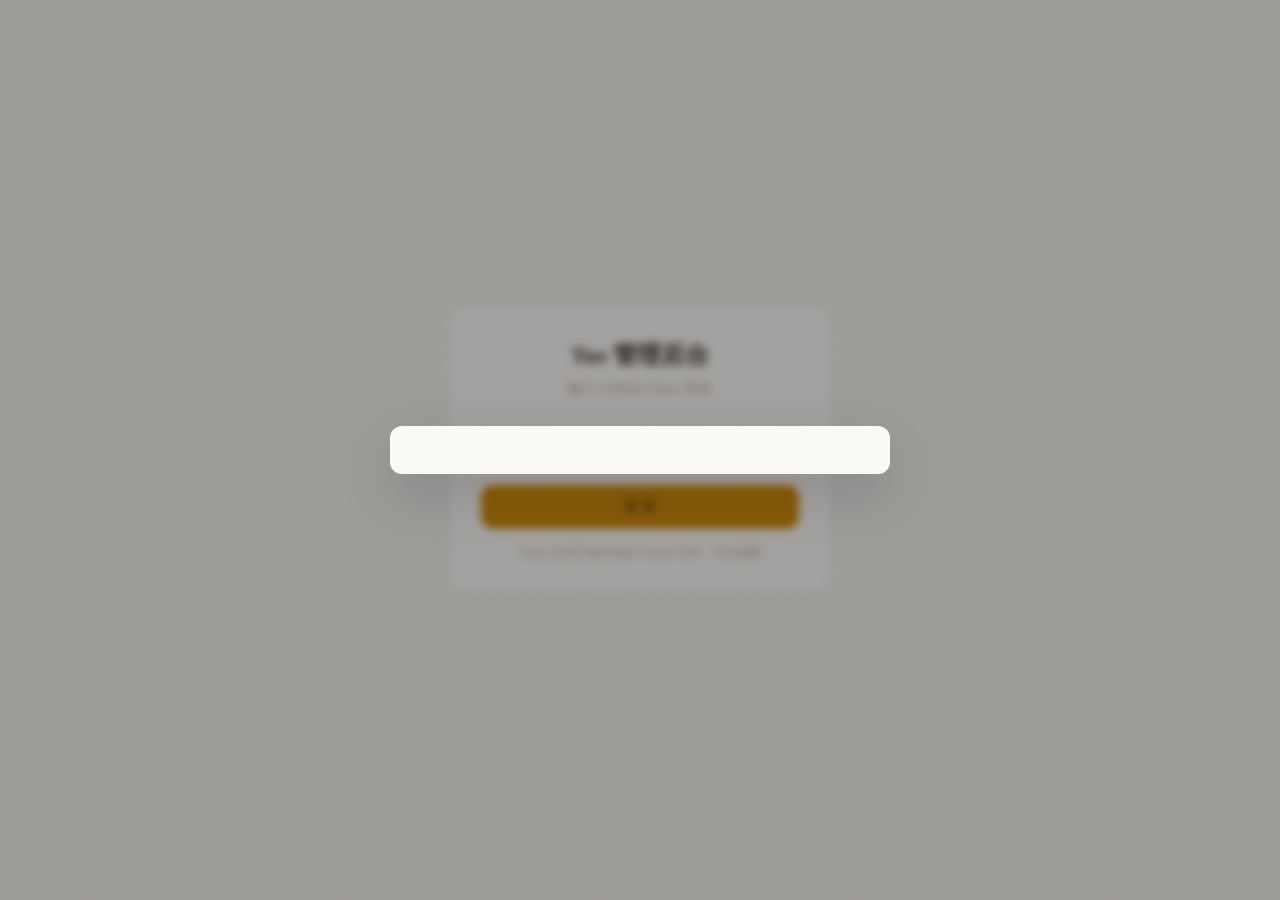
==== admin.html @ 9a21da07 "Add admin.html" ====
<!DOCTYPE html>
<html lang="zh-CN">
<head>
    <meta charset="UTF-8">
    <meta name="viewport" content="width=device-width, initial-scale=1.0">
    <title>Tus 管理后台</title>
    <link rel="icon" href="favicon.svg">
    <script>if(localStorage.getItem('tus_dark')==='1')document.documentElement.classList.add('dark')</script>
    <link rel="stylesheet" href="css/tailwind.css?v=4">
    <link rel="stylesheet" href="css/style.css?v=4">
    <style>
        /* Admin layout */
        .admin-sidebar { width: 220px; flex-shrink: 0; }
        .admin-content { flex: 1; min-width: 0; }
        .admin-sidebar a.active { background: #ca8a04; color: #292524; }
        html.dark .admin-sidebar a.active { background: #eab308; color: #1c1917; }
        .admin-sidebar a { transition: all 0.15s ease; }
        @media (max-width: 640px) {
            .admin-sidebar { width: 100%; position: static; }
            .admin-layout { flex-direction: column; }
        }
        /* Login */
        .login-container { min-height: 100vh; display: flex; align-items: center; justify-content: center; }
        /* Table */
        .admin-table { width: 100%; border-collapse: collapse; }
        .admin-table th { text-align: left; padding: 10px 12px; font-size: 12px; color: #8a7e72; border-bottom: 1px solid #e4dcd2; font-weight: 600; }
        .admin-table td { padding: 10px 12px; font-size: 14px; border-bottom: 1px solid #f0eae2; }
        html.dark .admin-table th { color: #8a7e72; border-bottom-color: #3d3630; }
        html.dark .admin-table td { border-bottom-color: #2d2824; }
        .admin-table tr:hover td { background: #faf5ef; }
        html.dark .admin-table tr:hover td { background: #2d2824; }
        /* Cards */
        .stat-card { flex: 1; min-width: 120px; }
        /* Modal */
        .admin-modal { position: fixed; inset: 0; z-index: 900; background: rgba(30,26,22,0.4); backdrop-filter: blur(4px); display: flex; align-items: center; justify-content: center; padding: 20px; }
        .admin-modal-card { background: #fcfaf7; max-width: 500px; width: 100%; border-radius: 12px; box-shadow: 0 20px 60px rgba(0,0,0,0.15); padding: 24px; }
        html.dark .admin-modal-card { background: #2d2824; }
        /* Loading */
        .admin-spinner { display: inline-block; width: 20px; height: 20px; border: 2px solid #e4dcd2; border-top-color: #ca8a04; border-radius: 50%; animation: admin-spin 0.8s linear infinite; }
        @keyframes admin-spin { to { transform: rotate(360deg); } }
        /* Toast */
        .admin-toast { position: fixed; bottom: 24px; right: 24px; z-index: 999; padding: 12px 20px; border-radius: 8px; font-size: 14px; box-shadow: 0 4px 20px rgba(0,0,0,0.12); transform: translateY(100px); opacity: 0; transition: all 0.3s ease; }
        .admin-toast.show { transform: translateY(0); opacity: 1; }
        .admin-toast.success { background: #065f46; color: #d1fae5; }
        .admin-toast.error { background: #991b1b; color: #fce4e4; }
        /* Pending badge */
        .pending-badge { display: inline-block; background: #dc2626; color: #fff; font-size: 10px; padding: 1px 6px; border-radius: 999px; margin-left: 6px; }
        /* Tag */
        .admin-tag { display: inline-block; padding: 2px 8px; border-radius: 999px; font-size: 11px; font-weight: 500; }
        .admin-tag-green { background: #d1fae5; color: #065f46; }
        .admin-tag-yellow { background: #fef3c7; color: #92400e; }
        .admin-tag-gray { background: #f3f4f6; color: #4b5563; }
        html.dark .admin-tag-green { background: #064e3b; color: #a7f3d0; }
        html.dark .admin-tag-yellow { background: #78350f; color: #fde68a; }
        html.dark .admin-tag-gray { background: #374151; color: #d1d5db; }
    </style>
</head>
<body class="bg-stone-100 dark:bg-stone-900 min-h-screen font-['Noto_Serif_SC','SimSun','STSong',serif]">
    <div id="loginPage" class="login-container p-4">
        <div class="bg-white dark:bg-stone-800 rounded-2xl shadow-sm border border-stone-100 dark:border-stone-700 p-8 max-w-sm w-full">
            <h1 class="text-2xl font-bold text-stone-800 dark:text-stone-100 text-center mb-2">Tus 管理后台</h1>
            <p class="text-stone-400 dark:text-stone-500 text-sm text-center mb-6">输入 GitHub Token 登录</p>
            <input type="password" id="adminToken" placeholder="GitHub Token (ghp_...)"
                class="w-full px-4 py-3 bg-white dark:bg-stone-800 border border-stone-200 dark:border-stone-600 rounded-xl focus:outline-none focus:ring-2 focus:ring-amber-400/50 mb-4 text-sm">
            <p id="loginError" class="text-red-500 text-xs mb-3 hidden">Token 无效，请检查后重试</p>
            <button onclick="adminLogin()" class="w-full bg-yellow-600 dark:bg-yellow-500 text-stone-900 py-3 rounded-xl hover:bg-yellow-700 dark:hover:bg-yellow-400 font-medium transition-colors text-sm">登 录</button>
            <p class="text-stone-400 dark:text-stone-500 text-xs text-center mt-4">Token 仅用于操作你的 GitHub 仓库，不会泄露</p>
        </div>
    </div>

    <div id="adminApp" class="hidden">
        <!-- Top nav -->
        <nav class="bg-white/80 dark:bg-[rgba(28,25,23,0.92)] backdrop-blur-sm border-b border-stone-200 dark:border-stone-700 sticky top-0 z-40">
            <div class="max-w-7xl mx-auto px-4 py-3 flex items-center justify-between">
                <a href="." class="text-lg font-bold text-stone-800 dark:text-stone-100 tracking-tight">Tus</a>
                <span class="text-sm text-stone-400 dark:text-stone-500">管理后台</span>
                <button onclick="adminLogout()" class="text-sm text-stone-500 dark:text-stone-400 hover:text-red-500 transition-colors">退出</button>
            </div>
        </nav>

        <div class="max-w-7xl mx-auto px-4 py-6">
            <div class="flex admin-layout gap-6">
                <!-- Sidebar -->
                <div class="admin-sidebar">
                    <div class="bg-white dark:bg-stone-800 rounded-xl shadow-sm border border-stone-100 dark:border-stone-700 overflow-hidden">
                        <a href="javascript:void(0)" onclick="switchTab('dashboard')" class="tab-link active block px-4 py-3 text-sm text-stone-600 dark:text-stone-400 hover:bg-stone-50 dark:hover:bg-stone-700/50 border-l-2 border-transparent" data-tab="dashboard">📊 概览</a>
                        <a href="#" onclick="switchTab('subjects')" class="tab-link block px-4 py-3 text-sm text-stone-600 dark:text-stone-400 hover:bg-stone-50 dark:hover:bg-stone-700/50 border-l-2 border-transparent" data-tab="subjects">📚 科目管理</a>
                        <a href="#" onclick="switchTab('papers')" class="tab-link block px-4 py-3 text-sm text-stone-600 dark:text-stone-400 hover:bg-stone-50 dark:hover:bg-stone-700/50 border-l-2 border-transparent" data-tab="papers">📄 试卷管理</a>
                        <a href="#" onclick="switchTab('review')" class="tab-link block px-4 py-3 text-sm text-stone-600 dark:text-stone-400 hover:bg-stone-50 dark:hover:bg-stone-700/50 border-l-2 border-transparent" data-tab="review">📋 审核提交<span id="pendingCount" class="hidden pending-badge">0</span></a>
                        <a href="#" onclick="switchTab('pending')" class="tab-link block px-4 py-3 text-sm text-stone-600 dark:text-stone-400 hover:bg-stone-50 dark:hover:bg-stone-700/50 border-l-2 border-transparent" data-tab="pending">🧹 清理 Pending</a>
                        <a href="#" onclick="switchTab('deploy')" class="tab-link block px-4 py-3 text-sm text-stone-600 dark:text-stone-400 hover:bg-stone-50 dark:hover:bg-stone-700/50 border-l-2 border-transparent" data-tab="deploy">🚀 部署</a>
                    </div>
                </div>

                <!-- Content -->
                <div class="admin-content">
                    <div id="tabDashboard" class="tab-content">
                        <h2 class="text-xl font-bold text-stone-800 dark:text-stone-100 mb-4">概览</h2>
                        <div id="dashStats" class="flex flex-wrap gap-4 mb-6"></div>
                        <div id="dashRecent" class="bg-white dark:bg-stone-800 rounded-xl shadow-sm border border-stone-100 dark:border-stone-700 p-6">
                            <h3 class="font-semibold text-stone-700 dark:text-stone-200 mb-3">最近更新</h3>
                            <div id="dashRecentContent" class="text-stone-400 dark:text-stone-500 text-sm">加载中...</div>
                        </div>
                    </div>

                    <div id="tabSubjects" class="tab-content hidden">
                        <div class="flex items-center justify-between mb-4">
                            <h2 class="text-xl font-bold text-stone-800 dark:text-stone-100">科目管理</h2>
                            <button onclick="showCreateSubject()" class="bg-yellow-600 dark:bg-yellow-500 text-stone-900 px-4 py-2 rounded-lg hover:bg-yellow-700 dark:hover:bg-yellow-400 text-sm font-medium transition-colors">+ 新建科目</button>
                        </div>
                        <div id="subjectsList" class="bg-white dark:bg-stone-800 rounded-xl shadow-sm border border-stone-100 dark:border-stone-700 p-6">
                            <div class="text-stone-400 dark:text-stone-500 text-sm">加载中...</div>
                        </div>
                    </div>

                    <div id="tabPapers" class="tab-content hidden">
                        <div class="flex items-center justify-between mb-4">
                            <h2 class="text-xl font-bold text-stone-800 dark:text-stone-100">试卷管理</h2>
                            <button onclick="showAddPaper()" class="bg-yellow-600 dark:bg-yellow-500 text-stone-900 px-4 py-2 rounded-lg hover:bg-yellow-700 dark:hover:bg-yellow-400 text-sm font-medium transition-colors">+ 添加试卷</button>
                        </div>
                        <div id="papersList" class="bg-white dark:bg-stone-800 rounded-xl shadow-sm border border-stone-100 dark:border-stone-700 p-6">
                            <div class="text-stone-400 dark:text-stone-500 text-sm">加载中...</div>
                        </div>
                    </div>

                    <div id="tabReview" class="tab-content hidden">
                        <h2 class="text-xl font-bold text-stone-800 dark:text-stone-100 mb-4">审核提交</h2>
                        <div id="reviewList" class="bg-white dark:bg-stone-800 rounded-xl shadow-sm border border-stone-100 dark:border-stone-700 p-6">
                            <div class="text-stone-400 dark:text-stone-500 text-sm">加载中...</div>
                        </div>
                    </div>

                    <div id="tabPending" class="tab-content hidden">
                        <h2 class="text-xl font-bold text-stone-800 dark:text-stone-100 mb-4">清理 Pending</h2>
                        <div id="pendingFiles" class="bg-white dark:bg-stone-800 rounded-xl shadow-sm border border-stone-100 dark:border-stone-700 p-6">
                            <div class="text-stone-400 dark:text-stone-500 text-sm">加载中...</div>
                        </div>
                    </div>

                    <div id="tabDeploy" class="tab-content hidden">
                        <h2 class="text-xl font-bold text-stone-800 dark:text-stone-100 mb-4">部署到 GitHub</h2>
                        <div class="bg-white dark:bg-stone-800 rounded-xl shadow-sm border border-stone-100 dark:border-stone-700 p-6">
                            <p class="text-stone-500 dark:text-stone-400 text-sm mb-4">将所有数据文件（subjects.json、papers.json）和资源上传到 GitHub，触发 Pages 自动构建。</p>
                            <button onclick="adminDeploy()" class="bg-yellow-600 dark:bg-yellow-500 text-stone-900 px-6 py-3 rounded-xl hover:bg-yellow-700 dark:hover:bg-yellow-400 font-medium transition-colors text-sm">🚀 执行部署</button>
                            <div id="deployOutput" class="mt-4 hidden">
                                <pre class="bg-stone-900 text-stone-200 p-4 rounded-xl text-xs overflow-auto max-h-96 leading-relaxed"></pre>
                            </div>
                        </div>
                    </div>
                </div>
            </div>
        </div>
    </div>

    <!-- Modal -->
    <div id="adminModal" class="hidden admin-modal">
        <div class="admin-modal-card" id="adminModalContent"></div>
    </div>

    <!-- Toast -->
    <div id="adminToast" class="admin-toast"></div>

    <script src="js/admin.js?v=1"></script>
</body>
</html>
---- css/style.css ----
/* Tus - 北京工业大学试卷共享平台 */
/* 基础样式 - Tailwind 覆盖 */

/* 基础 reset — Tailwind v4 的 @layer base 已处理 margin/padding，此处只保留 box-sizing */
* {
    box-sizing: border-box;
}

body {
    font-family: 'Noto Serif SC', 'SimSun', 'STSong', serif;
}

/* ===== 暗色模式变量 ===== */
html.dark {
    --bg-body: #141210;
    --bg-gradient: #1f1b18;
    --bg-card: #2d2824;
    --bg-card-hover: #35302a;
    --bg-nav: rgba(20, 18, 16, 0.94);
    --border-light: #3d3630;
    --text-primary: #ece6de;
    --text-secondary: #a69a8e;
    --text-muted: #8a7e72;
    --accent: #f59e0b;
    --accent-hover: #d97706;
    --card-shadow: 0 4px 20px rgba(0, 0, 0, 0.35);
    --card-border: rgba(255, 255, 255, 0.04);
}

/* 暗色背景渐变 */
html.dark body {
    background: linear-gradient(135deg, var(--bg-body), var(--bg-gradient));
}

/* 暗色纸张纹理 — 反色 */
html.dark body::after {
    opacity: 0.025;
    mix-blend-mode: screen;
}

/* 暗色模式切换按钮 — 印章风格 */
.dark-toggle {
    width: 28px;
    height: 28px;
    border: 1.5px solid #b91c1c;
    border-radius: 4px;
    background: transparent;
    cursor: pointer;
    font-size: 12px;
    font-weight: 700;
    font-family: 'Noto Serif SC', 'SimSun', serif;
    color: #b91c1c;
    padding: 0;
    transition: all 0.2s ease;
    touch-action: manipulation;
    display: inline-flex;
    align-items: center;
    justify-content: center;
    line-height: 1;
}
@media (hover: hover) {
    .dark-toggle:hover {
        background: rgba(185, 28, 28, 0.06);
        transform: translateY(-1px);
    }
}
html.dark .dark-toggle {
    border-color: #dc2626;
    color: #dc2626;
}
@media (hover: hover) {
    html.dark .dark-toggle:hover {
        background: rgba(220, 38, 38, 0.1);
    }
}

/* ===== 回到顶部按钮 ===== */
.back-to-top {
    position: fixed;
    bottom: 24px;
    right: 24px;
    z-index: 800;
    width: 42px;
    height: 42px;
    border-radius: 50%;
    background: #44403c;
    color: #f5f0ea;
    border: none;
    cursor: pointer;
    display: flex;
    align-items: center;
    justify-content: center;
    font-size: 18px;
    transition: all 0.25s ease;
    box-shadow: 0 4px 16px rgba(0, 0, 0, 0.12);
    opacity: 0;
    pointer-events: none;
    transform: translateY(12px);
}
.back-to-top.visible {
    opacity: 1;
    pointer-events: auto;
    transform: translateY(0);
}
.back-to-top:hover {
    background: #5a5048;
    transform: translateY(-2px);
    box-shadow: 0 6px 20px rgba(0, 0, 0, 0.16);
}
.back-to-top:active {
    background: #33302c;
    transform: translateY(0);
}

@media (max-width: 640px) {
    .back-to-top {
        bottom: 16px;
        right: 16px;
        width: 38px;
        height: 38px;
        font-size: 16px;
    }
}

/* 试卷卡片 */
.paper-card {
    transition: all 0.25s ease;
    cursor: pointer;
    touch-action: manipulation;
}
.paper-card:active {
    background-color: #ede5dc;
}
@media (hover: hover) {
    .paper-card:hover {
        background-color: #f5f0ea;
        border-color: #d6cec4;
        box-shadow: 0 4px 16px rgba(0, 0, 0, 0.06);
    }
}

/* 暗色模式卡片交互 */
html.dark .paper-card:active {
    background-color: #3d3630;
}
@media (hover: hover) {
    html.dark .paper-card:hover {
        background-color: var(--bg-card-hover);
        border-color: rgba(255, 255, 255, 0.08);
        box-shadow: 0 4px 20px rgba(0, 0, 0, 0.3);
    }
}
html.dark .subject-card:hover {
    background-color: var(--bg-card-hover);
    border-color: rgba(255, 255, 255, 0.08) !important;
}

/* 暗色选择框箭头 — 自定义替换浏览器默认箭头 */
html.dark select {
    appearance: none;
    -webkit-appearance: none;
    background-image: url("data:image/svg+xml,%3Csvg xmlns='http://www.w3.org/2000/svg' width='12' height='12' viewBox='0 0 12 12'%3E%3Cpath fill='%23a69a8e' d='M6 8L1 3h10z'/%3E%3C/svg%3E");
    background-repeat: no-repeat;
    background-position: right 12px center;
    background-size: 12px;
    padding-right: 36px;
}

/* 暗色 Hero 标签 */
html.dark .hero-label {
    background: rgba(255, 255, 255, 0.06);
    color: #a69a8e;
}
html.dark .hero-label::before,
html.dark .hero-label::after {
    background: #eab308;
}

/* Hero 标签 */
.hero-label {
    display: inline-flex;
    align-items: center;
    gap: 8px;
    padding: 3px 14px;
    background: rgba(68, 64, 60, 0.06);
    border-radius: 999px;
    font-size: 12px;
    color: #78716c;
    letter-spacing: 1px;
    margin-bottom: 16px;
}
.hero-label::before,
.hero-label::after {
    content: '';
    width: 6px;
    height: 6px;
    border-radius: 50%;
    background: #ca8a04;
    display: inline-block;
}

/* 纸张纹理背景 */
body::after {
    content: '';
    position: fixed;
    inset: 0;
    z-index: 9999;
    pointer-events: none;
    opacity: 0.035;
    mix-blend-mode: multiply;
    background-image: url("data:image/svg+xml,%3Csvg viewBox='0 0 256 256' xmlns='http://www.w3.org/2000/svg'%3E%3Cfilter id='n'%3E%3CfeTurbulence type='fractalNoise' baseFrequency='0.85' numOctaves='4' stitchTiles='stitch'/%3E%3C/filter%3E%3Crect width='100%25' height='100%25' filter='url(%23n)'/%3E%3C/svg%3E");
    background-repeat: repeat;
    background-size: 256px 256px;
}

/* 主标题 — 更精致的排版 */
.site-title {
    font-size: 2.25rem;
    font-weight: 700;
    color: #44403c;
    letter-spacing: 4px;
    line-height: 1.3;
}
html.dark .site-title {
    color: #ece6de;
}
@media (max-width: 640px) {
    .site-title { font-size: 1.75rem; letter-spacing: 2px; }
}

/* 导航品牌字标 */
nav .text-2xl.font-bold {
    letter-spacing: 3px;
    position: relative;
}
nav .text-2xl.font-bold::after {
    content: '';
    position: absolute;
    right: -6px;
    top: 50%;
    width: 1px;
    height: 18px;
    background: #d6cec4;
    transform: translateY(-50%);
}

/* 科目卡片入场动画 */
.subject-card {
    position: relative;
    opacity: 0;
    transform: translateY(16px);
    transition: opacity 0.5s ease, transform 0.5s ease, box-shadow 0.25s ease;
}
.subject-card.card-visible {
    opacity: 1;
    transform: translateY(0);
}
.subject-card:hover {
    transform: translateY(-3px);
    box-shadow: 0 12px 30px rgba(0, 0, 0, 0.06);
}

/* 科目年级标记 — 右上角绝对定位 */
.subj-grade {
    position: absolute;
    top: 0;
    right: 0;
    z-index: 1;
    border-top-left-radius: 0 !important;
    border-top-right-radius: 8px !important;
    border-bottom-left-radius: 8px !important;
    border-bottom-right-radius: 0 !important;
}

/* 科目标题溢出裁切 + 跑马灯 */
.subject-card h2 {
    overflow: hidden;
    white-space: nowrap;
    -webkit-mask-image: linear-gradient(to right, black 92%, transparent 100%);
    mask-image: linear-gradient(to right, black 92%, transparent 100%);
}
.subject-card h2 .marquee-inner {
    display: inline-block;
    white-space: nowrap;
}

/* 试卷标题自适应淡出截断（百分比相对卡片宽度自动适配） */
.paper-card h2 {
    overflow: hidden;
    white-space: nowrap;
    -webkit-mask-image: linear-gradient(to right, black 92%, transparent 100%);
    mask-image: linear-gradient(to right, black 92%, transparent 100%);
}

/* 跑马灯内层 — 由 Web Animations API 驱动 translateX，GPU 加速 60fps */
.paper-card h2 .marquee-inner {
    display: inline-block;
    white-space: nowrap;
}

/* 表单验证错误高亮 */
.submit-error {
    border-color: #ef4444 !important;
    box-shadow: 0 0 0 2px rgba(239, 68, 68, 0.15) !important;
}
html.dark .submit-error {
    border-color: #f87171 !important;
    box-shadow: 0 0 0 2px rgba(248, 113, 113, 0.15) !important;
}

/* 拖拽上传区高亮 */
.drop-zone-active {
    border-color: #d97706 !important;
    background-color: #fffbeb !important;
}

/* 滚动条美化 */
::-webkit-scrollbar {
    width: 6px;
}
::-webkit-scrollbar-track {
    background: transparent;
}
::-webkit-scrollbar-thumb {
    background: #cbd5e1;
    border-radius: 3px;
}
::-webkit-scrollbar-thumb:hover {
    background: #94a3b8;
}

/* 加载骨架屏 */
.skeleton {
    background: linear-gradient(90deg, #f0f0f0 25%, #e0e0e0 50%, #f0f0f0 75%);
    background-size: 200% 100%;
    animation: shimmer 1.5s infinite;
    border-radius: 8px;
}
@keyframes shimmer {
    0% { background-position: 200% 0; }
    100% { background-position: -200% 0; }
}

/* 响应式字体 */
@media (max-width: 640px) {
    .text-3xl { font-size: 1.5rem; }
    .text-2xl { font-size: 1.25rem; }
}

/* 页脚置底 */
body {
    display: flex;
    flex-direction: column;
}
main {
    flex: 1;
}

/* ===== 试卷详情弹窗 ===== */
.paper-detail-overlay {
    position: fixed;
    inset: 0;
    z-index: 900;
    background: rgba(30, 26, 22, 0.4);
    backdrop-filter: blur(6px);
    -webkit-backdrop-filter: blur(6px);
    display: flex;
    align-items: center;
    justify-content: center;
    padding: 20px;
    animation: overlay-fade-in 0.3s ease;
}

@keyframes overlay-fade-in {
    from { opacity: 0; }
    to { opacity: 1; }
}

.paper-detail-card {
    background: #fcfaf7;
    max-width: 460px;
    width: 100%;
    border-radius: 16px;
    box-shadow: 0 20px 60px rgba(0, 0, 0, 0.15);
    animation: card-in 0.3s cubic-bezier(0.22, 1, 0.36, 1);
    overflow: hidden;
}

@keyframes card-in {
    from { transform: translateY(24px); opacity: 0; }
    to { transform: translateY(0); opacity: 1; }
}

.detail-header {
    text-align: center;
    padding: 20px 24px 14px;
    font-size: 17px;
    font-weight: 600;
    color: #3d3430;
    letter-spacing: 4px;
    border-bottom: 1px solid #ece6de;
    font-family: 'Noto Serif SC', 'SimSun', 'STSong', serif;
}

.detail-body {
    padding: 18px 24px;
}

.detail-row {
    display: flex;
    justify-content: space-between;
    align-items: flex-start;
    padding: 7px 0;
    font-size: 14px;
    line-height: 1.6;
    border-bottom: 1px dashed #f0eae2;
    font-family: 'Noto Serif SC', 'SimSun', 'STSong', serif;
}
.detail-row:last-of-type {
    border-bottom: none;
}

.detail-label {
    color: #9e9488;
    white-space: nowrap;
    margin-right: 12px;
    flex-shrink: 0;
}

.detail-value {
    color: #4a4038;
    text-align: right;
    word-break: break-all;
}

.detail-footer {
    display: flex;
    gap: 8px;
    padding: 14px 24px 20px;
}
.detail-footer-triple {
    flex-wrap: wrap;
}

.detail-preview-btn,
.detail-download-btn,
.detail-close-btn {
    text-align: center;
    padding: 9px 12px;
    border-radius: 8px;
    font-size: 13px;
    letter-spacing: 1px;
    cursor: pointer;
    transition: all 0.2s ease;
    font-family: 'Noto Serif SC', 'SimSun', 'STSong', serif;
    text-decoration: none;
    border: none;
    flex: 1 1 80px;
    min-width: 0;
}

.detail-preview-btn {
    background: #f0ece6;
    color: #3d3430;
    border: 1px solid #d0c8be;
}
.detail-preview-btn:hover {
    background: #e4dcd2;
}

.detail-download-btn {
    background: #ca8a04;
    color: #292524;
}
.detail-download-btn:hover {
    background: #a16207;
    color: #1c1917;
}

.detail-close-btn {
    background: #ece6de;
    color: #5a5048;
}
.detail-close-btn:hover {
    background: #e0d8ce;
}

@media (max-width: 480px) {
    .paper-detail-card { max-width: 100%; }
    .detail-body { padding: 14px 18px; }
    .detail-footer { padding: 12px 18px 18px; }
    .detail-header { padding: 16px 18px 12px; font-size: 15px; }
}

/* ===== 弹窗内嵌预览 ===== */
.preview-container {
    display: flex;
    flex-direction: column;
    height: 420px;
    max-height: 50vh;
    border-bottom: 1px solid #ece6de;
    overflow-y: auto;
}

.preview-loading {
    display: flex;
    flex-direction: column;
    align-items: center;
    justify-content: center;
    gap: 14px;
    padding: 48px 20px;
    color: #9e9488;
    font-size: 14px;
    font-family: 'Noto Serif SC', 'SimSun', 'STSong', serif;
}

.preview-loading .spinner {
    width: 28px;
    height: 28px;
    border: 2.5px solid #e4dcd2;
    border-top-color: #ca8a04;
    border-radius: 50%;
    animation: preview-spin 0.8s linear infinite;
}

@keyframes preview-spin {
    to { transform: rotate(360deg); }
}

.preview-iframe,
.word-container,
.pdf-container {
    width: 100%;
    flex: 1;
    border: none;
    background: #525252;
    min-height: 0;
}
.word-container {
    background: #525252;
    min-height: 0;
    overflow-y: auto;
    height: 100%;
    padding: 0 8px;
}
.word-container .docx-preview {
    background: #fff;
    box-shadow: 0 2px 8px rgba(0,0,0,0.15);
    border-radius: 2px;
    overflow-x: hidden;
    word-wrap: break-word;
    padding: 18px 20px !important;
    margin: 0 !important;
    width: auto !important;   /* JS 会设置精确宽度 */
}
.word-container .docx-preview > * {
    max-width: 100% !important;
    box-sizing: border-box;
}
.word-container .docx-preview table {
    max-width: 100% !important;
    word-break: break-word;
}
.word-container .docx-preview img {
    max-width: 100% !important;
    height: auto !important;
}

.pdf-container {
    background: #525252;
    display: flex;
    flex-direction: column;
    align-items: center;
    gap: 8px;
    overflow-y: auto;
}
.pdf-container .pdf-page {
    max-width: 100%;
    height: auto;
    box-shadow: 0 2px 8px rgba(0,0,0,0.15);
    border-radius: 2px;
}
html.dark .pdf-container {
    background: #333;
}

/* 预览模式：卡片放大，全屏适配 */
.paper-detail-card.preview-mode {
    max-width: 800px;
    height: 88vh;
    max-height: 88vh;
    display: flex;
    flex-direction: column;
}

.paper-detail-card.preview-mode .detail-header {
    flex-shrink: 0;
}

.paper-detail-card.preview-mode .preview-container {
    flex: 1;
    min-height: 0;
    height: auto;
    max-height: none;
}

.paper-detail-card.preview-mode .detail-footer {
    flex-shrink: 0;
}

/* 返回详情按钮（同预览按钮样式） */
.detail-back-btn {
    text-align: center;
    padding: 9px 12px;
    border-radius: 8px;
    font-size: 13px;
    letter-spacing: 1px;
    cursor: pointer;
    transition: all 0.2s ease;
    font-family: 'Noto Serif SC', 'SimSun', 'STSong', serif;
    text-decoration: none;
    border: 1px solid #d0c8be;
    flex: 1 1 80px;
    min-width: 0;
    background: #f0ece6;
    color: #3d3430;
}
.detail-back-btn:hover {
    background: #e4dcd2;
}

@media (max-width: 480px) {
    .paper-detail-card.preview-mode {
        max-width: 100%;
        width: 100%;
        height: 100dvh;
        max-height: 100dvh;
        border-radius: 0;
    }
    .paper-detail-card.preview-mode .preview-container,
    .paper-detail-card.preview-mode .preview-container .pdf-container,
    .paper-detail-card.preview-mode .preview-container .word-container {
        max-height: none;
        height: auto;
        flex: 1;
        min-height: 0;
    }
    .preview-container {
        max-height: 40vh;
    }
    .paper-detail-overlay {
        padding: 0;
    }
    .paper-detail-card.preview-mode .detail-header {
        padding: 14px 16px 10px;
        font-size: 14px;
    }
    .paper-detail-card.preview-mode .detail-footer {
        padding: 10px 12px 14px;
    }
}

html.dark .preview-container {
    border-bottom-color: #3d3630;
}
html.dark .preview-loading {
    color: #8a7e72;
}
html.dark .preview-loading .spinner {
    border-color: #3d3630;
    border-top-color: #eab308;
}
html.dark .preview-iframe {
    background: #333;
}
html.dark .word-container {
    background: #333;
}
html.dark .word-container .docx-preview {
    background: #fff;
    color: #1c1917;
}
html.dark .word-container .docx-preview {
    background: #fff;
    color: #1c1917;  /* 深色文字保持可读 */
}
html.dark .detail-back-btn {
    background: #3d3630;
    color: #d6cec4;
    border-color: #4a4038;
}
html.dark .detail-back-btn:hover {
    background: #4a4038;
}

/* ===== 暗色模式弹窗 ===== */
html.dark .paper-detail-overlay {
    background: rgba(10, 8, 6, 0.6);
}
html.dark .paper-detail-card {
    background: #2d2824;
    box-shadow: 0 20px 60px rgba(0, 0, 0, 0.4);
}
html.dark .detail-header {
    color: #ece6de;
    border-bottom-color: #3d3630;
}
html.dark .detail-row {
    border-bottom-color: rgba(255, 255, 255, 0.05);
}
html.dark .detail-label {
    color: #8a7e72;
}
html.dark .detail-value {
    color: #d6cec4;
}
html.dark .detail-preview-btn {
    background: #3d3630;
    color: #d6cec4;
    border-color: #4a4038;
}
html.dark .detail-preview-btn:hover {
    background: #4a4038;
}
html.dark .detail-download-btn {
    background: #eab308;
    color: #292524;
}
html.dark .detail-download-btn:hover {
    background: #facc15;
    color: #1c1917;
}
html.dark .detail-close-btn {
    background: #3d3630;
    color: #a69a8e;
}
html.dark .detail-close-btn:hover {
    background: #4a4038;
    color: #ece6de;
}
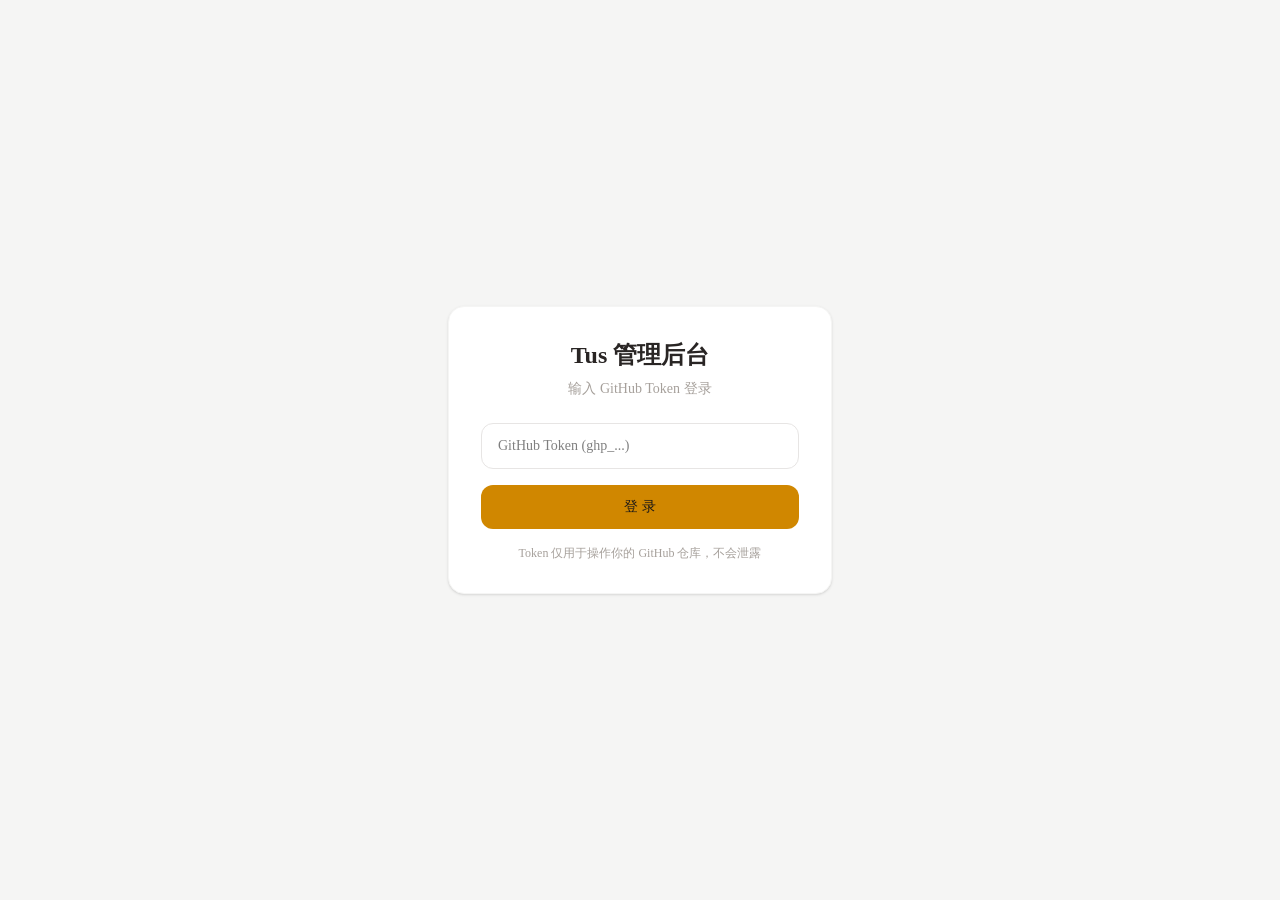
==== commit fb834483: "Add admin.html" ====
--- a/admin.html
+++ b/admin.html
@@ -9,6 +9,7 @@
     <link rel="stylesheet" href="css/tailwind.css?v=4">
     <link rel="stylesheet" href="css/style.css?v=4">
     <style>
+        body::after { display: none !important; } /* 去除主站纸张纹理 */
         /* Admin layout */
         .admin-sidebar { width: 220px; flex-shrink: 0; }
         .admin-content { flex: 1; min-width: 0; }
@@ -153,7 +154,7 @@
     </div>
 
     <!-- Modal -->
-    <div id="adminModal" class="hidden admin-modal">
+    <div id="adminModal" class="admin-modal" style="display:none">
         <div class="admin-modal-card" id="adminModalContent"></div>
     </div>
 
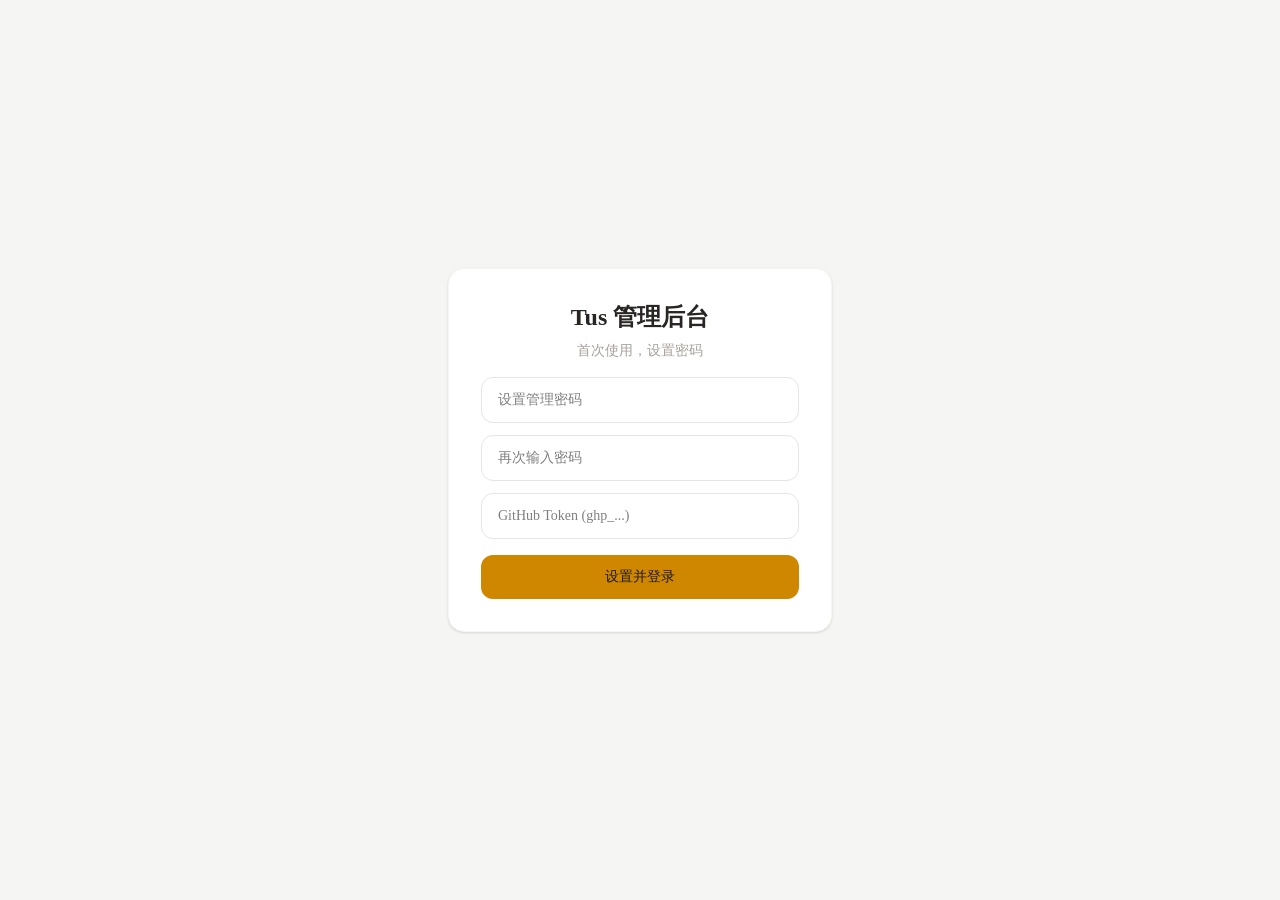
==== commit 27f9710c: "Add admin.html" ====
--- a/admin.html
+++ b/admin.html
@@ -9,12 +9,30 @@
     <link rel="stylesheet" href="css/tailwind.css?v=4">
     <link rel="stylesheet" href="css/style.css?v=4">
     <style>
-        body::after { display: none !important; } /* 去除主站纸张纹理 */
+        body::after { display: none !important; }
+        /* 管理后台统一文字配色 */
+        .admin-sidebar a { color: #44403c; font-size: 14px; }
+        html.dark .admin-sidebar a { color: #d6cec4; }
+        .admin-table th { color: #57534e; font-weight: 600; }
+        html.dark .admin-table th { color: #a8a29e; }
+        .admin-table td { color: #44403c; }
+        html.dark .admin-table td { color: #d6cec4; }
+        .admin-content p,
+        .admin-content .stat-card div:last-child { color: #44403c; }
+        html.dark .admin-content p,
+        html.dark .admin-content .stat-card div:last-child { color: #d6cec4; }
+        /* 弹窗输入框/下拉框文字 */
+        .admin-modal-card input,
+        .admin-modal-card select { color: #292524; }
+        html.dark .admin-modal-card input,
+        html.dark .admin-modal-card select { color: #e4dcd2; }
+        /* 弹窗下拉框选项 - 深色背景确保可读 */
+        html.dark .admin-modal-card select option { background: #2d2824; color: #e4dcd2; }
         /* Admin layout */
         .admin-sidebar { width: 220px; flex-shrink: 0; }
         .admin-content { flex: 1; min-width: 0; }
-        .admin-sidebar a.active { background: #ca8a04; color: #292524; }
-        html.dark .admin-sidebar a.active { background: #eab308; color: #1c1917; }
+        .admin-sidebar a.active { background: #ca8a04; color: #1c1917; font-weight: 600; }
+        html.dark .admin-sidebar a.active { background: #eab308; color: #1c1917; font-weight: 600; }
         .admin-sidebar a { transition: all 0.15s ease; }
         @media (max-width: 640px) {
             .admin-sidebar { width: 100%; position: static; }
@@ -60,16 +78,30 @@
     <div id="loginPage" class="login-container p-4">
         <div class="bg-white dark:bg-stone-800 rounded-2xl shadow-sm border border-stone-100 dark:border-stone-700 p-8 max-w-sm w-full">
             <h1 class="text-2xl font-bold text-stone-800 dark:text-stone-100 text-center mb-2">Tus 管理后台</h1>
-            <p class="text-stone-400 dark:text-stone-500 text-sm text-center mb-6">输入 GitHub Token 登录</p>
-            <input type="password" id="adminToken" placeholder="GitHub Token (ghp_...)"
-                class="w-full px-4 py-3 bg-white dark:bg-stone-800 border border-stone-200 dark:border-stone-600 rounded-xl focus:outline-none focus:ring-2 focus:ring-amber-400/50 mb-4 text-sm">
-            <p id="loginError" class="text-red-500 text-xs mb-3 hidden">Token 无效，请检查后重试</p>
-            <button onclick="adminLogin()" class="w-full bg-yellow-600 dark:bg-yellow-500 text-stone-900 py-3 rounded-xl hover:bg-yellow-700 dark:hover:bg-yellow-400 font-medium transition-colors text-sm">登 录</button>
-            <p class="text-stone-400 dark:text-stone-500 text-xs text-center mt-4">Token 仅用于操作你的 GitHub 仓库，不会泄露</p>
+            <!-- 首次设置密码 -->
+            <div id="loginSetup">
+                <p class="text-stone-400 dark:text-stone-500 text-sm text-center mb-4">首次使用，设置密码</p>
+                <input type="password" id="setupPassword" placeholder="设置管理密码"
+                    class="w-full px-4 py-3 bg-white dark:bg-stone-800 border border-stone-200 dark:border-stone-600 rounded-xl focus:outline-none focus:ring-2 focus:ring-amber-400/50 mb-3 text-sm">
+                <input type="password" id="setupPassword2" placeholder="再次输入密码"
+                    class="w-full px-4 py-3 bg-white dark:bg-stone-800 border border-stone-200 dark:border-stone-600 rounded-xl focus:outline-none focus:ring-2 focus:ring-amber-400/50 mb-3 text-sm">
+                <input type="password" id="setupToken" placeholder="GitHub Token (ghp_...)"
+                    class="w-full px-4 py-3 bg-white dark:bg-stone-800 border border-stone-200 dark:border-stone-600 rounded-xl focus:outline-none focus:ring-2 focus:ring-amber-400/50 mb-4 text-sm">
+                <button onclick="setupLogin()" class="w-full bg-yellow-600 dark:bg-yellow-500 text-stone-900 py-3 rounded-xl hover:bg-yellow-700 dark:hover:bg-yellow-400 font-medium transition-colors text-sm">设置并登录</button>
+            </div>
+            <!-- 已有密码 -->
+            <div id="loginSignin" class="hidden">
+                <p class="text-stone-400 dark:text-stone-500 text-sm text-center mb-4">输入管理密码登录</p>
+                <input type="password" id="loginPassword" placeholder="管理密码"
+                    class="w-full px-4 py-3 bg-white dark:bg-stone-800 border border-stone-200 dark:border-stone-600 rounded-xl focus:outline-none focus:ring-2 focus:ring-amber-400/50 mb-4 text-sm">
+                <p id="loginError" class="text-red-500 text-xs mb-3 hidden">密码错误</p>
+                <button onclick="passwordLogin()" class="w-full bg-yellow-600 dark:bg-yellow-500 text-stone-900 py-3 rounded-xl hover:bg-yellow-700 dark:hover:bg-yellow-400 font-medium transition-colors text-sm">登 录</button>
+                <button onclick="showSetup()" class="w-full text-stone-400 dark:text-stone-500 text-xs mt-3 hover:text-stone-600 transition-colors">重新设置密码</button>
+            </div>
         </div>
     </div>
 
-    <div id="adminApp" class="hidden">
+    <div id="adminApp" style="display:none">
         <!-- Top nav -->
         <nav class="bg-white/80 dark:bg-[rgba(28,25,23,0.92)] backdrop-blur-sm border-b border-stone-200 dark:border-stone-700 sticky top-0 z-40">
             <div class="max-w-7xl mx-auto px-4 py-3 flex items-center justify-between">
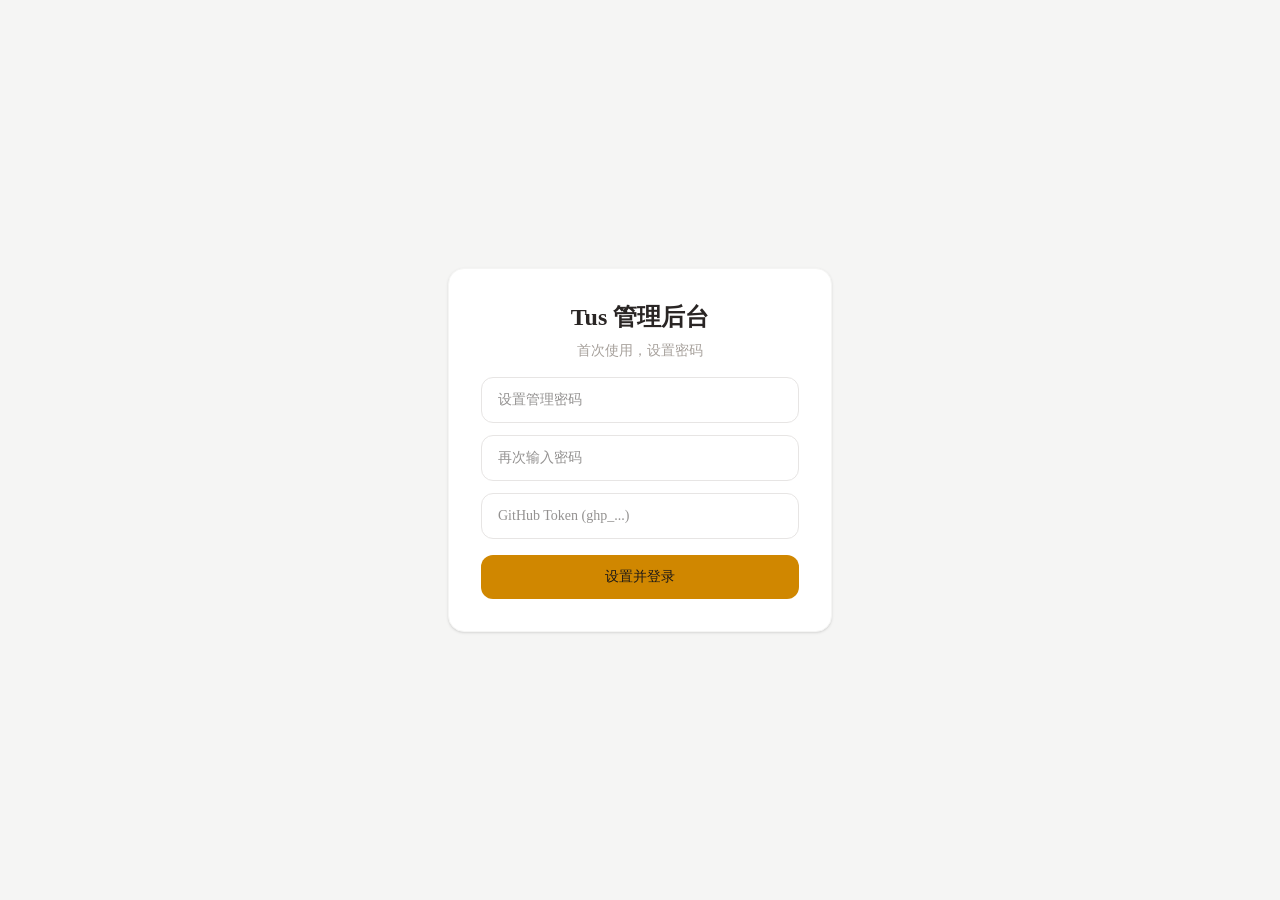
==== commit f8ddcbeb: "Add admin.html" ====
--- a/admin.html
+++ b/admin.html
@@ -15,18 +15,14 @@
         html.dark .admin-sidebar a { color: #d6cec4; }
         .admin-table th { color: #57534e; font-weight: 600; }
         html.dark .admin-table th { color: #a8a29e; }
-        .admin-table td { color: #44403c; }
-        html.dark .admin-table td { color: #d6cec4; }
-        .admin-content p,
-        .admin-content .stat-card div:last-child { color: #44403c; }
-        html.dark .admin-content p,
-        html.dark .admin-content .stat-card div:last-child { color: #d6cec4; }
-        /* 弹窗输入框/下拉框文字 */
-        .admin-modal-card input,
-        .admin-modal-card select { color: #292524; }
-        html.dark .admin-modal-card input,
-        html.dark .admin-modal-card select { color: #e4dcd2; }
-        /* 弹窗下拉框选项 - 深色背景确保可读 */
+        .admin-content p { color: #44403c; }
+        html.dark .admin-content p { color: #d6cec4; }
+        /* 弹窗 + 登录页输入框/下拉框文字 */
+        .admin-modal-card input, .admin-modal-card select,
+        #loginPage input { color: #292524; }
+        html.dark .admin-modal-card input, html.dark .admin-modal-card select,
+        html.dark #loginPage input { color: #e4dcd2; }
+        /* 弹窗下拉框选项 */
         html.dark .admin-modal-card select option { background: #2d2824; color: #e4dcd2; }
         /* Admin layout */
         .admin-sidebar { width: 220px; flex-shrink: 0; }
@@ -107,7 +103,10 @@
             <div class="max-w-7xl mx-auto px-4 py-3 flex items-center justify-between">
                 <a href="." class="text-lg font-bold text-stone-800 dark:text-stone-100 tracking-tight">Tus</a>
                 <span class="text-sm text-stone-400 dark:text-stone-500">管理后台</span>
-                <button onclick="adminLogout()" class="text-sm text-stone-500 dark:text-stone-400 hover:text-red-500 transition-colors">退出</button>
+                <div class="flex items-center gap-3">
+                    <button onclick="toggleAdminDark()" id="adminDarkToggle" class="dark-toggle" aria-label="切换暗色模式" style="width:28px;height:28px;font-size:12px;">暗</button>
+                    <button onclick="adminLogout()" class="text-sm text-stone-500 dark:text-stone-400 hover:text-red-500 transition-colors">退出</button>
+                </div>
             </div>
         </nav>
 
@@ -193,6 +192,6 @@
     <!-- Toast -->
     <div id="adminToast" class="admin-toast"></div>
 
-    <script src="js/admin.js?v=1"></script>
+    <script src="js/admin.js?v=2"></script>
 </body>
 </html>
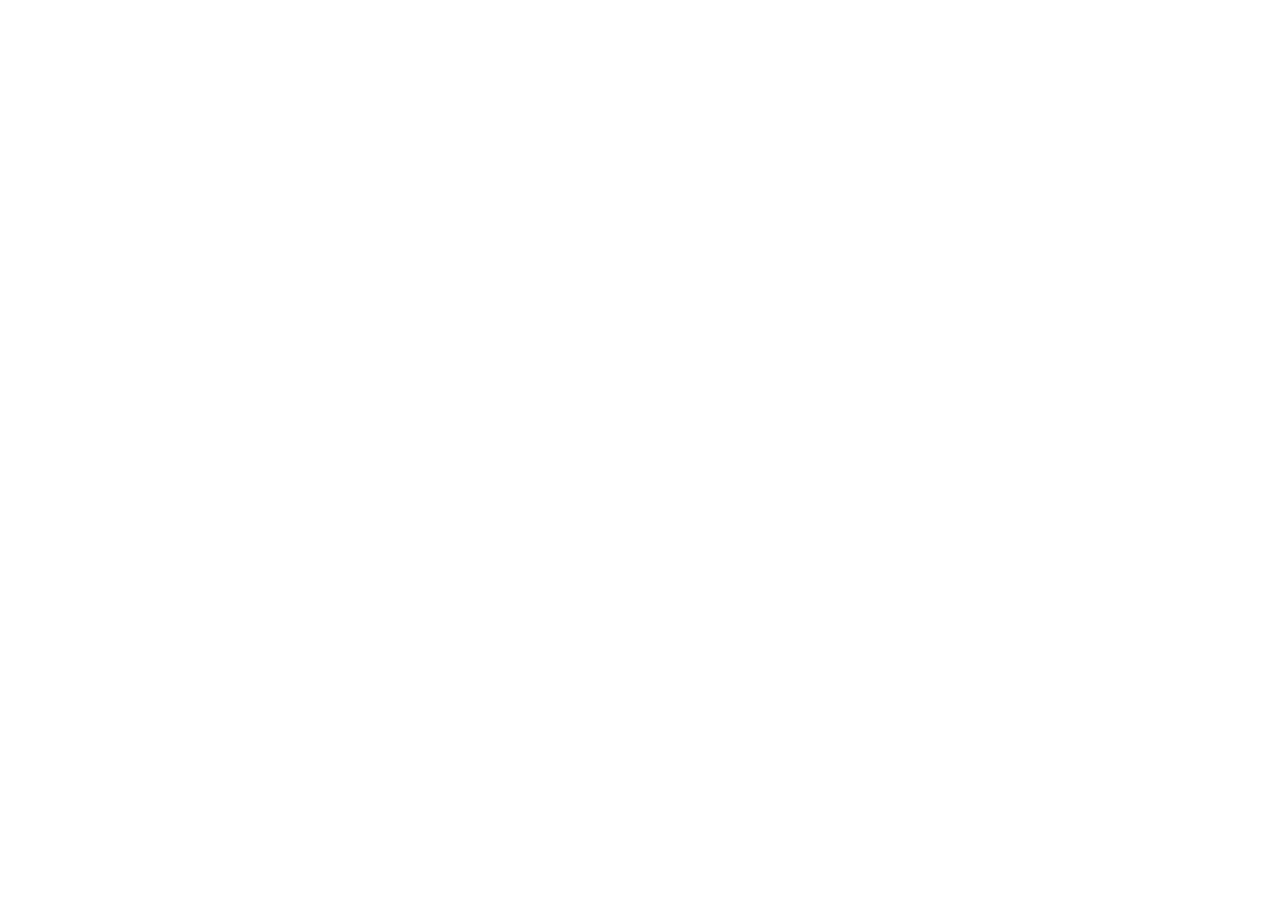
==== commit 180bcb19: "Update admin.html" ====
--- a/admin.html
+++ b/admin.html
@@ -5,6 +5,7 @@
     <meta name="viewport" content="width=device-width, initial-scale=1.0">
     <title>Tus 管理后台</title>
     <link rel="icon" href="favicon.svg">
+    <script>if(location.protocol==='http:'&&location.hostname!=='localhost'&&location.hostname!=='127.0.0.1')location.href=location.href.replace(/^http:/,'https:')</script>
     <script>if(localStorage.getItem('tus_dark')==='1')document.documentElement.classList.add('dark')</script>
     <link rel="stylesheet" href="css/tailwind.css?v=4">
     <link rel="stylesheet" href="css/style.css?v=4">
